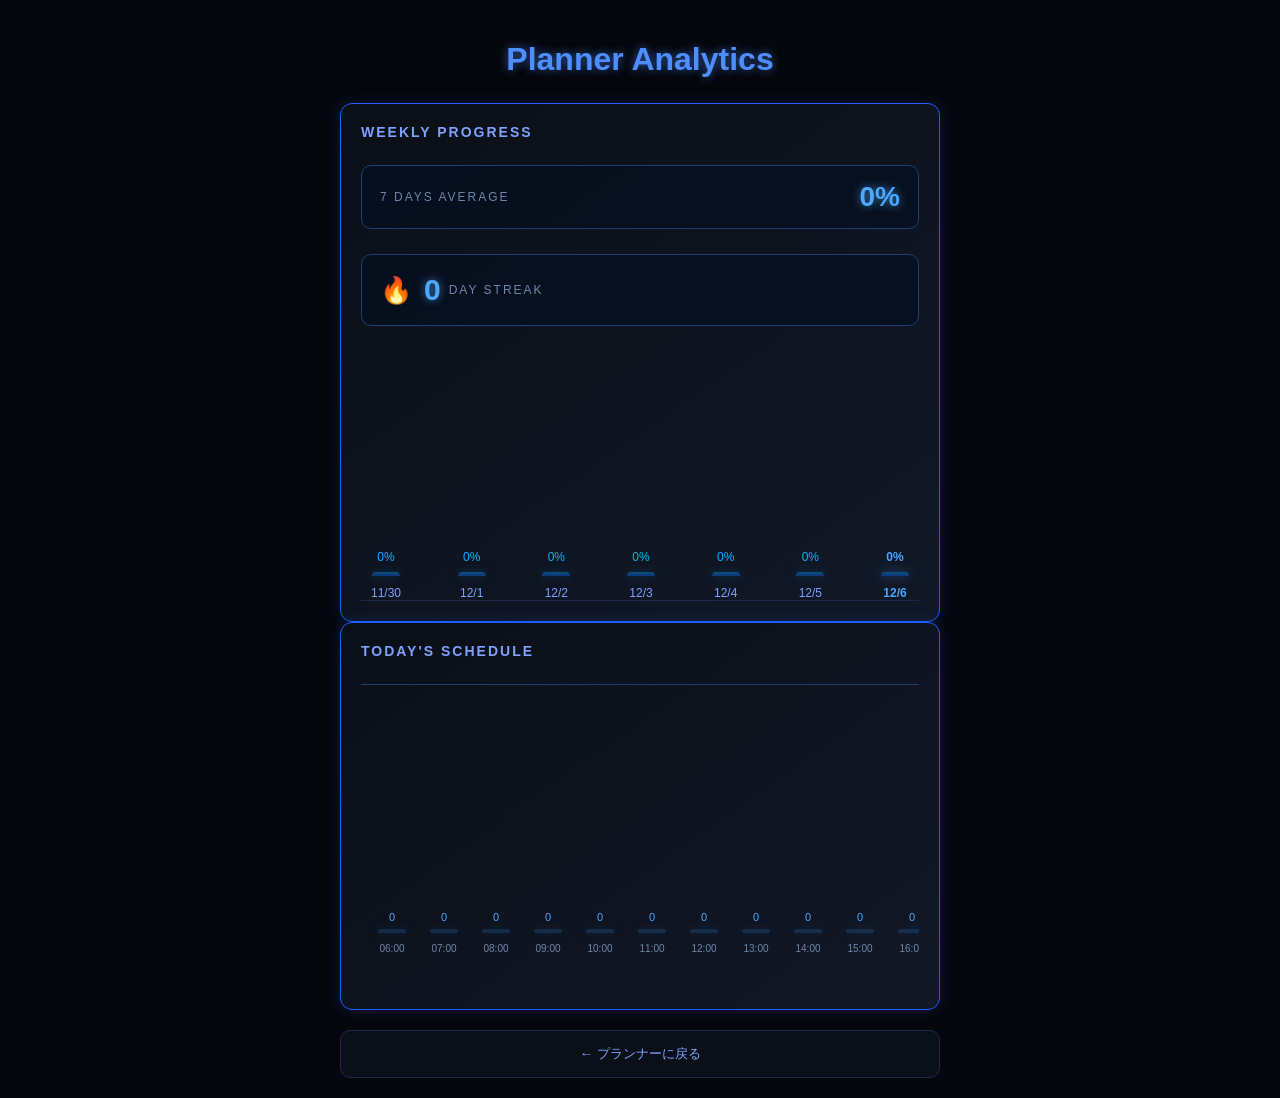
==== graph.html @ 3598d6be "ファイルを追加した。" ====
<!DOCTYPE html>
<html lang="ja">

<head>
  <meta charset="UTF-8">
  <meta name="viewport" content="width=device-width, initial-scale=1.0">

  <title>Planner Analytics</title>

  <link rel="stylesheet" href="graph.css">
</head>

<body>

  <main class="container">

    <h1>Planner Analytics</h1>

    <section class="graph-section">

      <h2>WEEKLY PROGRESS</h2>

      <div id="weeklyAverage"></div>

      <div id="streak"></div>

      <div id="weeklyChart"></div>

    </section>

    <section class="graph-section">
      <h2>TODAY'S SCHEDULE</h2>

      <div id="scheduleChart"></div>

      <div id="scheduleDetails"></div>
    </section>

    <button id="backButton">
      ← プランナーに戻る
    </button>

  </main>

  <script src="graph.js"></script>

</body>

</html>
---- graph.css ----
* {
  box-sizing: border-box;
}

body {
  margin: 0;
  padding: 20px;
  background: #05070c;
  color: #e8f0ff;
  font-family: Arial, sans-serif;
}

.container {
  max-width: 600px;
  margin: 0 auto;
}

h1 {
  margin-bottom: 25px;
  text-align: center;
  color: #4d8dff;
  text-shadow: 0 0 10px rgba(77, 141, 255, 0.6);
}

.graph-section {
  padding: 20px;
  background: linear-gradient(145deg, #0b0f17, #111827);
  border: 1px solid #1e5eff;
  border-radius: 12px;
  box-shadow: 0 0 15px rgba(30, 94, 255, 0.2);
}

.graph-section h2 {
  margin-top: 0;
  margin-bottom: 25px;
  font-size: 14px;
  letter-spacing: 2px;
  color: #7da2ff;
}

#weeklyChart {
  display: flex;
  align-items: flex-end;
  justify-content: space-between;
  height: 250px;
  padding: 20px 10px 0;
  border-bottom: 1px solid #1b2a4a;
}

.chart-column {
  display: flex;
  flex-direction: column;
  align-items: center;
  justify-content: flex-end;
  height: 100%;
}

.chart-value {
  margin-bottom: 8px;
  font-size: 12px;
  color: #00b7ff;
}

.chart-bar {
  width: 28px;
  min-height: 3px;
  background: linear-gradient(to top, #155cff, #00b7ff);
  border-radius: 6px 6px 0 0;
  box-shadow: 0 0 10px rgba(0, 183, 255, 0.5);
}

.chart-label {
  margin-top: 10px;
  font-size: 12px;
  color: #7da2ff;
}

#backButton {
  width: 100%;
  margin-top: 20px;
  padding: 14px;
  background: #0b0f17;
  border: 1px solid #1b2a4a;
  border-radius: 10px;
  color: #7da2ff;
  cursor: pointer;
}

/* ====================
   WEEKLY AVERAGE
==================== */

#weeklyAverage {
  display: flex;
  align-items: center;
  justify-content: space-between;

  margin-bottom: 25px;
  padding: 15px 18px;

  border: 1px solid #1d3f73;
  border-radius: 10px;

  background: rgba(5, 15, 30, 0.8);
}


.average-label {
  font-size: 12px;
  letter-spacing: 2px;
  color: #6f86aa;
}


.average-value {
  font-size: 28px;
  font-weight: bold;
  color: #4da6ff;

  text-shadow:
    0 0 8px rgba(77, 166, 255, 0.7);
}


/* ====================
   TODAY
==================== */

.today-column .chart-bar {
  box-shadow:
    0 0 10px rgba(77, 166, 255, 0.8),
    0 0 20px rgba(77, 166, 255, 0.4);
}


.today-column .chart-label {
  color: #4da6ff;
  font-weight: bold;
}


.today-column .chart-value {
  color: #4da6ff;
  font-weight: bold;
}


/* ====================
   0%
==================== */

.zero-bar {
  opacity: 0.4;
}

/* ====================
   STREAK
==================== */

#streak {
  display: flex;
  align-items: center;

  margin-bottom: 25px;
  padding: 18px;

  border: 1px solid #1d3f73;
  border-radius: 10px;

  background: rgba(5, 15, 30, 0.8);
}


.streak-icon {
  font-size: 26px;
  margin-right: 12px;
}


.streak-value {
  font-size: 30px;
  font-weight: bold;

  color: #4da6ff;

  text-shadow:
    0 0 8px rgba(77, 166, 255, 0.7);

  margin-right: 8px;
}


.streak-label {
  font-size: 12px;
  letter-spacing: 2px;
  color: #6f86aa;
}

/* ====================
   TODAY'S SCHEDULE
==================== */

#scheduleChart {
  display: flex;
  align-items: flex-end;

  gap: 10px;

  height: 280px;

  padding: 20px 10px 10px;

  overflow-x: auto;

  border-top: 1px solid #1d3f73;
}


.schedule-chart-column {
  display: flex;
  flex-direction: column;
  align-items: center;
  justify-content: flex-end;

  min-width: 42px;

  height: 100%;
}


.schedule-chart-value {
  margin-bottom: 6px;

  font-size: 11px;

  color: #4da6ff;
}


.schedule-chart-bar {
  width: 28px;

  min-height: 4px;

  border-radius: 5px 5px 2px 2px;

  background: #2678c9;

  box-shadow:
    0 0 8px rgba(38, 120, 201, 0.5);

  transition:
    height 0.3s ease;
}


.schedule-zero-bar {
  opacity: 0.25;
}


.schedule-chart-label {
  margin-top: 10px;

  font-size: 10px;

  color: #6f86aa;

  white-space: nowrap;
}

/* ====================
   SCHEDULE DETAILS
==================== */

.schedule-clickable {
  cursor: pointer;
}


.schedule-clickable:hover {
  transform: scaleY(1.05);
  filter: brightness(1.3);
}


#scheduleDetails {
  margin-top: 25px;
}


#scheduleDetails h3 {
  margin-bottom: 15px;

  font-size: 14px;
  letter-spacing: 1px;

  color: #4da6ff;
}


.schedule-detail-item {
  display: flex;
  align-items: center;

  gap: 15px;

  padding: 12px 15px;

  margin-bottom: 8px;

  border-left: 2px solid #2678c9;
  border-radius: 5px;

  background: rgba(5, 15, 30, 0.8);
}


.schedule-detail-time {
  min-width: 45px;

  font-size: 13px;
  font-weight: bold;

  color: #4da6ff;
}


.schedule-detail-text {
  font-size: 13px;

  color: #d7e5ff;
}
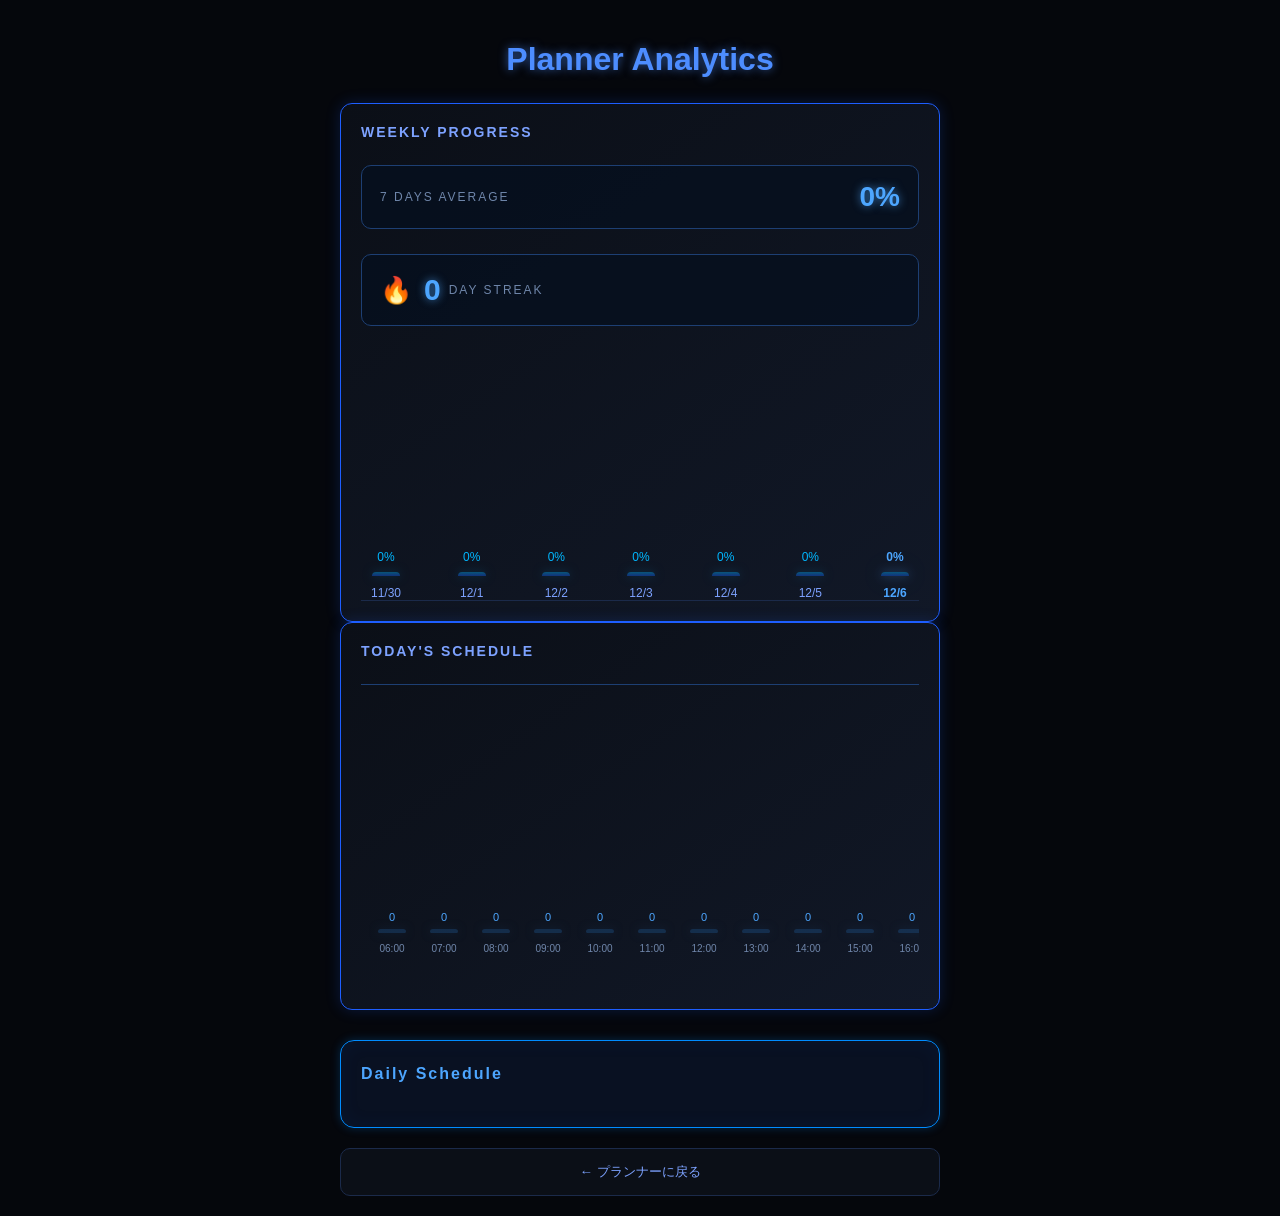
==== commit 1a3f261f: "dailyscheduleの移植" ====
--- a/graph.html
+++ b/graph.html
@@ -36,6 +36,11 @@
       <div id="scheduleDetails"></div>
     </section>
 
+    <section class="schedule-section">
+      <h2>Daily Schedule</h2>
+      <div id="scheduleTimeline"></div>
+    </section>
+
     <button id="backButton">
       ← プランナーに戻る
     </button>
--- a/graph.css
+++ b/graph.css
@@ -330,4 +330,119 @@
   font-size: 13px;
 
   color: #d7e5ff;
+}
+
+/* ========================
+   Daily Schedule
+======================== */
+
+.schedule-section {
+    margin-top: 30px;
+    padding: 24px 20px;
+
+    border: 1px solid #008cff;
+    border-radius: 14px;
+
+    background: rgba(10, 20, 40, 0.8);
+
+    box-shadow:
+        0 0 10px rgba(0, 140, 255, 0.25),
+        inset 0 0 20px rgba(0, 80, 180, 0.08);
+}
+
+.schedule-section h2 {
+    margin-top: 0;
+    margin-bottom: 20px;
+
+    color: #4da6ff;
+
+    font-size: 16px;
+    letter-spacing: 2px;
+}
+
+/* タイムライン */
+
+#scheduleTimeline {
+    position: relative;
+
+    margin-left: 50px;
+}
+
+/* 縦線 */
+
+#scheduleTimeline::before {
+    content: "";
+
+    position: absolute;
+
+    left: 0;
+    top: 0;
+    bottom: 0;
+
+    width: 2px;
+
+    background: #008cff;
+
+    box-shadow:
+        0 0 8px #008cff;
+}
+
+/* 予定 */
+
+.schedule-item {
+    position: relative;
+
+    display: flex;
+    align-items: center;
+
+    min-height: 48px;
+
+    padding-left: 30px;
+
+    border-bottom: 1px solid rgba(100, 150, 200, 0.2);
+}
+
+/* 時刻 */
+
+.schedule-time {
+    position: absolute;
+
+    left: -50px;
+
+    width: 42px;
+
+    color: #168cff;
+
+    font-size: 13px;
+    font-weight: bold;
+
+    text-align: right;
+}
+
+/* 点 */
+
+.schedule-item::before {
+    content: "";
+
+    position: absolute;
+
+    left: -5px;
+
+    width: 10px;
+    height: 10px;
+
+    border-radius: 50%;
+
+    background: #008cff;
+
+    box-shadow:
+        0 0 8px #008cff;
+}
+
+/* タスク */
+
+.schedule-text {
+    color: #e6f4ff;
+
+    font-size: 15px;
 }
